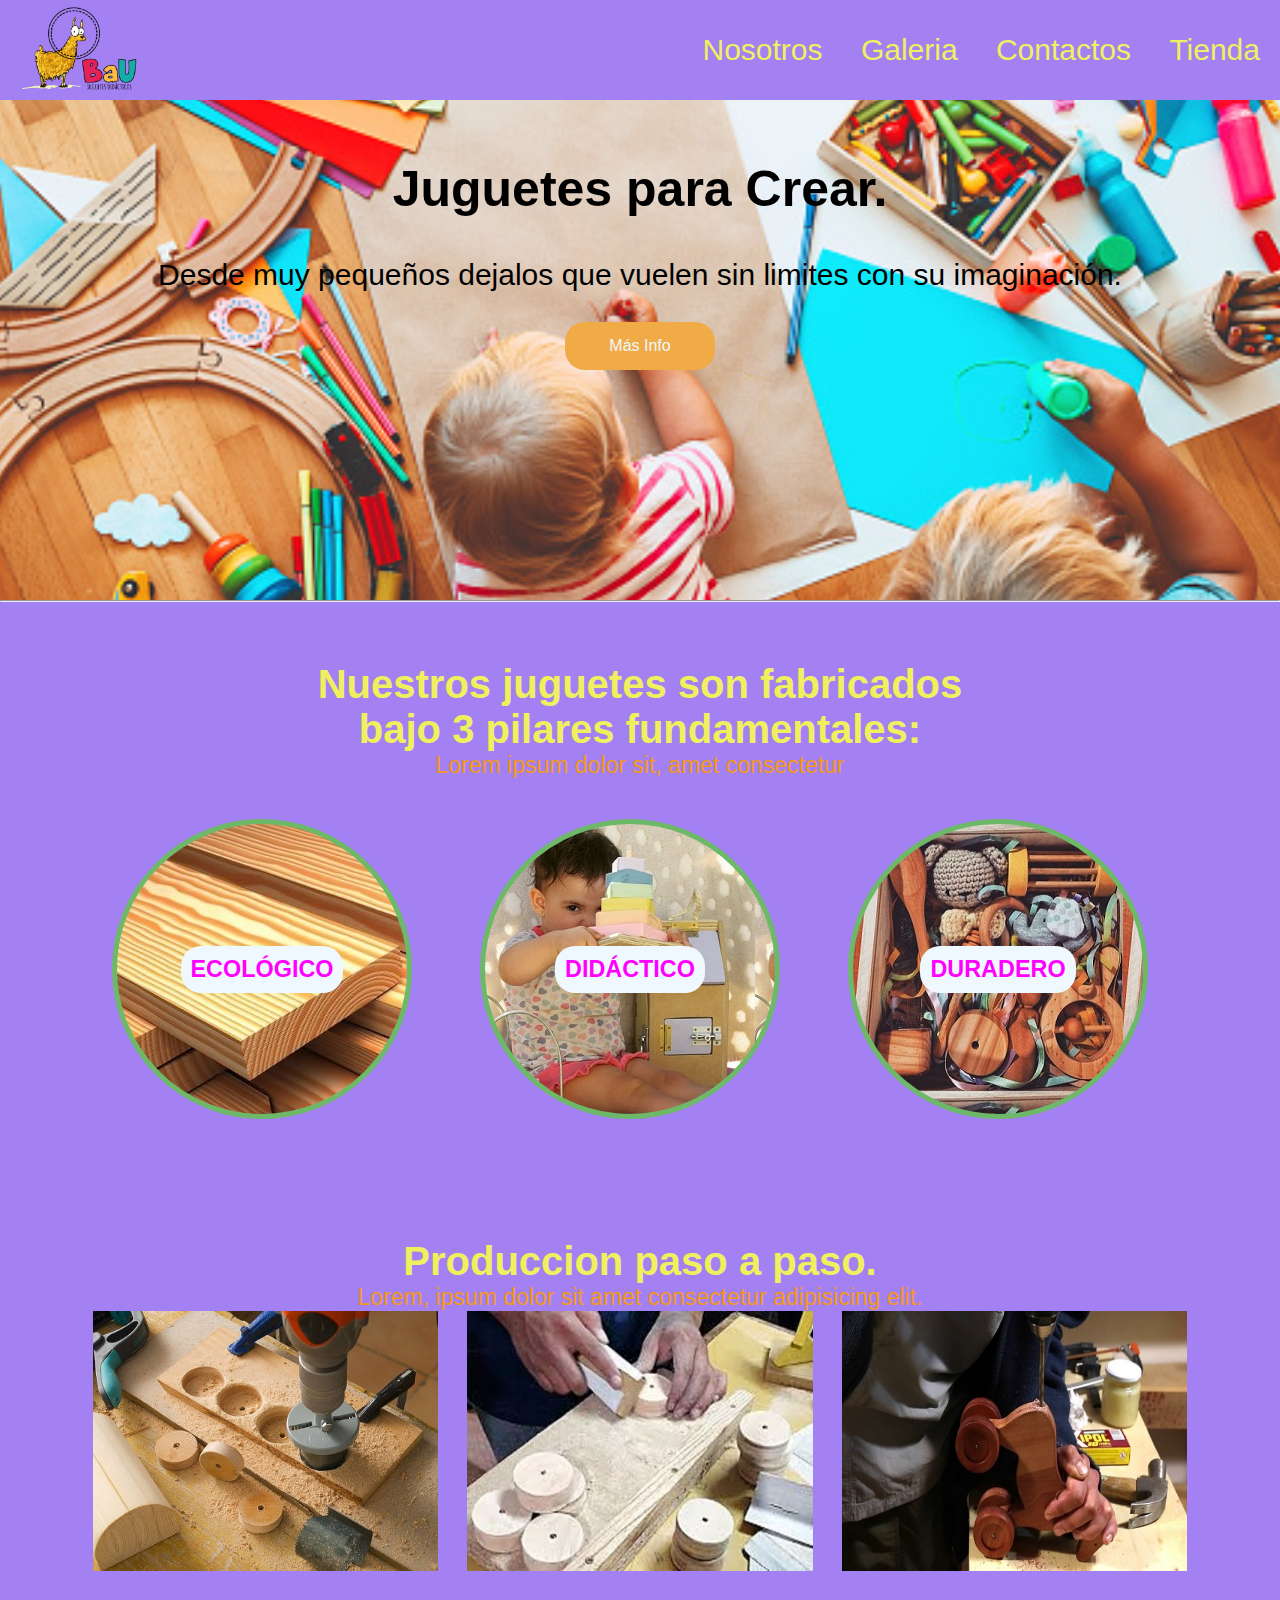
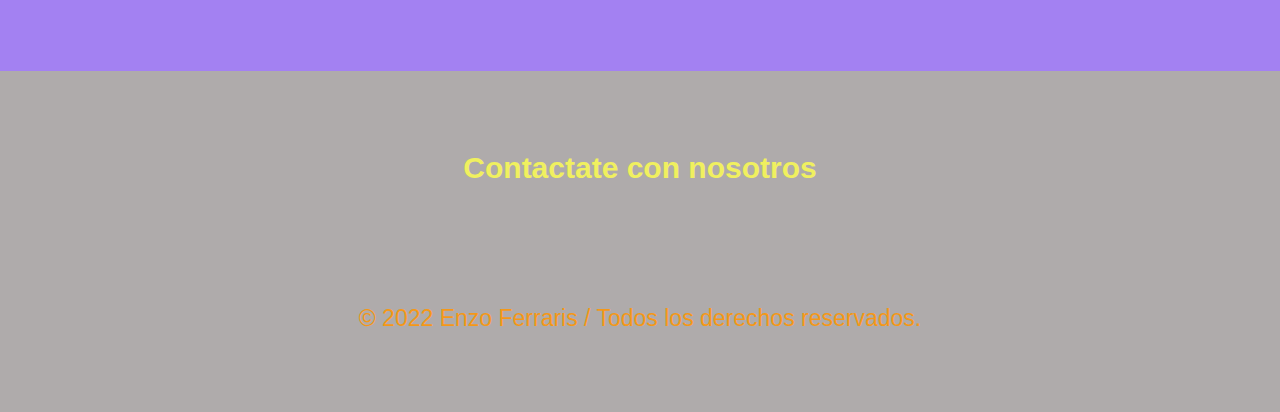
==== index.html @ 773a6ab8 "Primer Commit" ====
<!DOCTYPE html> 
<html lang="es">
<head>
  <meta charset="UTF-8">
  <meta http-equiv="X-UA-Compatible" content="IE=edge">
  <meta name="viewport" content="width=device-width, initial-scale=1.0">
  <link rel="stylesheet" href="https://cdnjs.cloudflare.com/ajax/libs/font-awesome/6.1.1/css/all.min.css" integrity="sha512-KfkfwYDsLkIlwQp6LFnl8zNdLGxu9YAA1QvwINks4PhcElQSvqcyVLLD9aMhXd13uQjoXtEKNosOWaZqXgel0g==" crossorigin="anonymous" referrerpolicy="no-referrer" />
  <link rel="stylesheet" href="paginas/estilos.css">
  <title>Bau Juguetes Didacticos</title>
</head>
<body>
  <header>
    <nav class="menu-navegacion contenedor">
      <div class="logo">
        <img src="./Imagenes/logoconnombre.png" alt="logo" class="logoSolo">
      </div>
      <div class="enlaces">
        <li>
          <a href="./paginas/nosotros.html">Nosotros</a>
        </li>
        <li>
          <a href="./paginas/galeria.html">Galeria</a>
        </li>
        <li>
          <a href="./paginas/contacto.html">Contactos</a>
        </li>
        <li>
          <a href="./paginas/tienda.html">Tienda</a>
        </li>
      </div>
    </nav>
    <section class="portada">
      <div class="conte-textos contenedor">
        <h1>Juguetes para Crear.</h1>
        <p>Desde muy pequeños dejalos que vuelen sin limites con su imaginación.</p>
        <a class="boton" href="#">Más Info</a>
      </div>
    </section>
  </header>
  <hr>
<main class="index">
  <section class="contenedor">
    <h2 class="titulo-seccion">Nuestros juguetes son fabricados</h2>
    <h2 class="titulo-seccion"> bajo 3 pilares fundamentales:</h2>
    <p class="copy">Lorem ipsum dolor sit, amet consectetur</p>
    <div class="pilares">
      <div class="ecologico">
        <h3>ECOLÓGICO</h3> 
      </div>
      <div class="didactico">
        <h3>DIDÁCTICO </h3>
      </div>
      <div class="duradero">
        <h3>DURADERO</h3>
      </div>
    </div>  
  </section>
  <section class="proyects">
    <div class="contenedor">
      <h2 class="titulo-seccion">Produccion paso a paso.</h2>
      <p class="copy">Lorem, ipsum dolor sit amet consectetur adipisicing elit. </p>
      <div class="contenedor-imagenes">
          <img src="./Imagenes/ruedasdemadera.jpg"alt="ruedas de madera">
          <img src="./Imagenes/lijado.jpg" alt="lijado de ruedas">
          <img src="./Imagenes/maxresdefault.jpg" alt="caballito barnizado">
      </div>
    </div>
  </section>
</main>

  <footer class="fondo-footer">
    <div class="contenedor">
      <h2 class="titulo-seccion2"> Contactate con nosotros</h2>
    </div>
    <div class="redes-sociales">
      <i class="fa-brands fa-facebook-square"></i>
      <i class="fa-brands fa-instagram-square"></i>
      <i class="fa-brands fa-whatsapp-square"></i>
      <i class="fa-solid fa-envelope"></i>
    </div>
    <div class="contenedor">
      <p class="copy">© 2022 Enzo Ferraris / Todos los derechos reservados.</p>
    </div>
</footer>
</body>
</html>
---- paginas/estilos.css ----
@import url('https://fonts.googleapis.com/css2?family=Roboto:wght@500&display=swap');

*{
    margin: 0%;
    padding: 0%;
    box-sizing: border-box;
}

:root{
    --colortitulos: #14AAA5;
    --colortextos: #f0f05f;
    --colorbotones: #f0aa46;
    --colorfondo: #a381f2;
    --paddingsecciones: 60px  0;
    --marginelementos: 40px;
}

body{
    font-family: "lato", 'Lucida Sans', 'Lucida Sans Regular', 'Lucida Grande', 'Lucida Sans Unicode', Geneva, Verdana, sans-serif
}

.contenedor{
    width: 90%;
    max-width: 1300px;
    margin: auto;
    overflow: hidden;
    padding: var(--paddingsecciones);
}

/* Menu */

.menu-navegacion{
    padding: 20px;
    margin: 0 20 0;
    display: flex;
    font-size: 30px;
    justify-content: space-between;
    align-items: center;
    height: 100px;
    width: auto;
    background-color:#a381f2;
}

.logo{
    height: 100px;
}

.logo img{
    display: block;
    height: 100%;
}
.enlaces li{
    list-style: none;
    display: inline-block;
    
}

.enlaces a{
    text-decoration: none;
    color: #f0f05f;
    padding-left: 30px;
}

/* Portada*/

.portada{
    height: 500px;
    background-color: #a381f2;
    background-image: url(../Imagenes/niños\ portada.jpg);
    background-position: center;
    background-size: cover;
    background-attachment: fixed;
    text-align: center;
}

.contenedor-textos{
    padding: 0;
    height: 100%;
    display: flex;
    flex-direction: column;
    align-items: center;
    justify-content: center;
    color: aliceblue;
}

.portada h1{
    font-size: 50px;
    font-weight: 700;
    margin-bottom: 40px;
}

.portada p{
    font-size: 30px;
    font-weight: 400;
    margin-bottom: 30px;
}

.boton{
    width: 150px;
    display: block;
    margin: 0 auto;
    padding: 15px 0;
    background: var(--colorbotones);
    color: aliceblue;
    text-decoration: none;
    border-radius: 20px;
    align-content: center;
}
/* Main */

.index{
    background-color: #a381f2;
}

.titulo-seccion{
    text-align: center;
    font-size: 40px;
    color: var(--colortextos);
}

.copy{
    text-align: center;
    font-size: 23px;
    color: #f59817;
    margin: 20 0;
}

.pilares{

    padding-top: var(--marginelementos);
    display: flex;
    justify-content: space-evenly;
    flex-wrap: wrap;
}
.ecologico{
    float: left;
    margin-right: 20px;
    font-size: 20px;
    background-image: url(../Imagenes/madera.jpg);
    width: 300px;
    height:300px;
    border-radius: 155px;
    border: 5px solid #6eb969;
    display:flex ;
    align-items: center;
    justify-content: center;
}
.ecologico h3{
    color: fuchsia;
    background-color: aliceblue;
    border-radius: 20px;
    padding: 10px 10px;


}

.didactico{
    float: left;
    margin-right: 20px;
    font-size: 20px;
    background-image: url(../Imagenes/didacticos.jpeg);
    width: 300px;
    height: 300px;
    border-radius: 155px;
    border:  5px solid #6eb969;
    display:flex ;
    align-items: center;
    justify-content: center;
}
.didactico h3{
    color: fuchsia;
    background-color: aliceblue;
    border-radius: 20px;
    padding: 10px 10px;
}

.duradero{
    float: left;
    margin-right: 20px;
    font-size: 20px;
    background-image: url(../Imagenes/Juguetes.jpeg);
    width: 300px;
    height:300px;
    border-radius: 155px;
    border: 5px solid #6eb969;
    display:flex ;
    align-items: center;
    justify-content: center;
}
.duradero h3{
    color: fuchsia;
    background-color: aliceblue;
    border-radius: 20px;
    padding: 10px 10px;
}

.proyects{
    background: #a381f2;
}
.contenedor-imagenes{
    display: flex;
    justify-content: space-evenly;
    flex-wrap: wrap;
}
.contenedor-imagenes img{
    display: block;
    width: 30%;
    box-shadow: 0 0 8px rgb(0, 0, .4),;
    margin-bottom: var(--marginelementos) ;
}

/*Nosotros*/

.main2{
    justify-content: center;
    background-color: #14AAA5;
}
imagen-main2{
    align-items: center;
    justify-content: center;
}

/* Galeria Grid*/

h1{
    font-size: 60px;
    text-align: center;
}
.galeria{
    background-color: #6eb969;
    font-size: 3rem;
}
.grid-item{
    display: flex;
    align-items: center;
    justify-content: center;
    background-color: #5a7891;
    border-radius: 4px;
    transition: transform 0.3s ease-in-out;
    background-size: cover;
    background-position: center;
    background-repeat: no-repeat;
}

.grid-item:hover{
    filter: opacity(0.9);
    transform: scale(1.04);
}
.grid-container{
    display: grid;
    grid-template-columns: repeat(auto-fill, minmax(200px, 1fr));
    grid-auto-rows: minmax(200px, auto);
    gap: 20px;
    padding: 20px;
    grid-auto-flow: dense;
}
@media screen and (max-width: 600px) {
    h1{
        font-size: 30px;
    }
    .tall {
        grid-row: span 2;
    }
    
    .wide {
        grid-column: span 2;
    }
}

/*Footer*/

.fondo-footer{
    background-color: #afabab;
    margin: 0;
    padding: 20px;;
}
.titulo-seccion2{
    text-align: center;
    font-size: 30px;
    color: var(--colortextos);
}

.redes-sociales{
    display: flex;
    justify-content: center;
}
.redes-sociales i{
    font-size: 30px;
    padding: 0 20px;
}

.derechos{
    color: #f0f05f;
}

.imgRedondaG{
    width: 360px;
    height: 360px;
    border-radius: 75px;
    border: 5px solid #6eb969;
}
@media screen and (max-width:340px){
    .menu-navegacion{
        flex-direction: column;
        height: 180px;
        justify-content: space-evenly;
    }
    .portada h1{
        font-size: 35px ;
    }
    .portada p{
        font-size: 20px;
    }
    .ecologico{
        margin-bottom: 30px;
    }
    .didactico{
        margin-bottom: 30px;
    }
    .contenedor-imagenes img{
        width: 90%;
    }
    .copy{
        margin-bottom: 40px ;
    }
}

/*Historia*/

.historia{
    text-align: justify;
    font-size: xx-large ;
    margin: 50px;
}
label {
    display:block;
    margin-top:20px;
    letter-spacing:1px;
}
.principal {
    display:block;
    margin:0 auto;
    width:510px;
    color: #666666;
    font-family: 'Lucida Sans', 'Lucida Sans Regular', 'Lucida Grande', 'Lucida Sans Unicode', Geneva, Verdana, sans-serif;
}
form {
    margin:0 auto;
    width:400px;
}

input, textarea {
    width:380px;
    height:27px;
    background:#5a7891;
    border:2px solid #e61e5a ;
    padding:10px;
    margin-top:5px;
    font-size:10px;
    color: #f0aa46;
}
textarea {
    height:150px;
}
#submit {
    width:85px;
    height:35px;
    border:none;
    margin-top:20px;
    
}
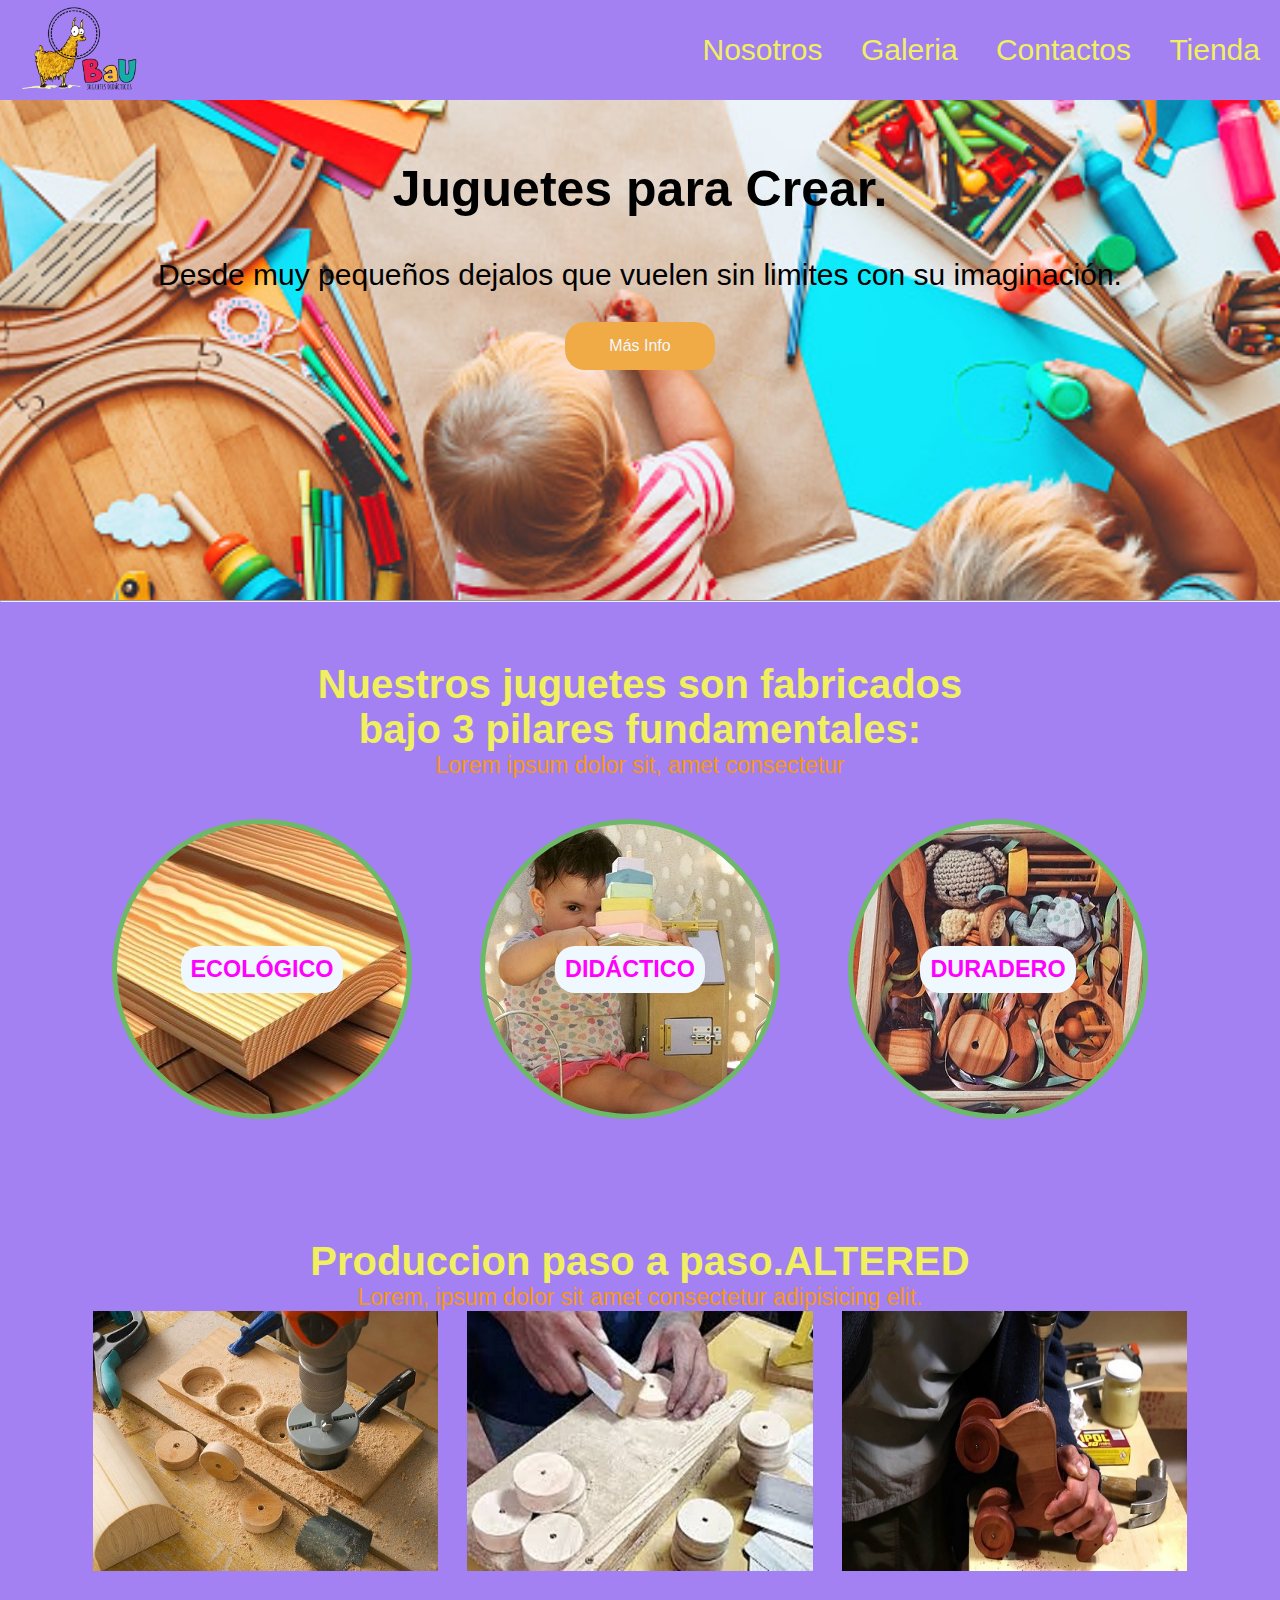
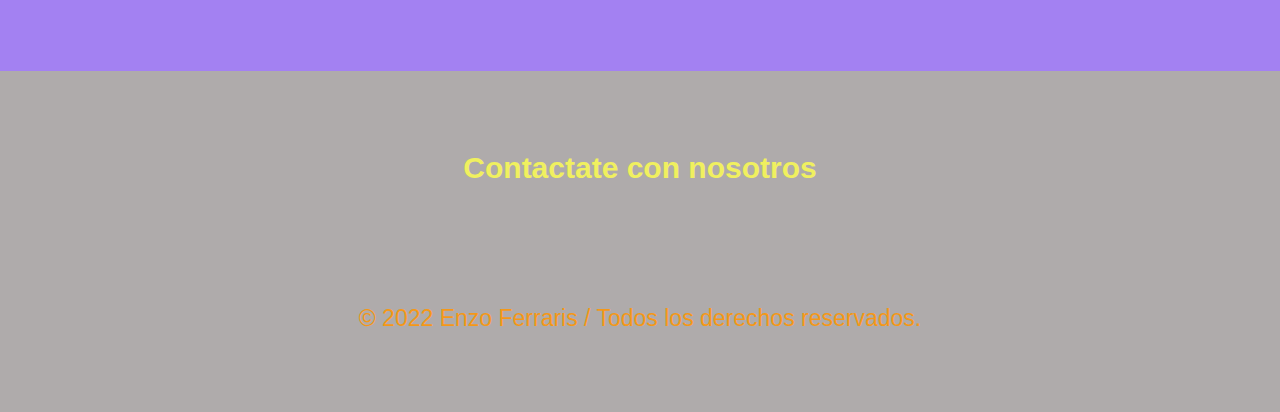
==== commit 4d788683: "Index alterado prueba" ====
--- a/index.html
+++ b/index.html
@@ -57,7 +57,7 @@
   </section>
   <section class="proyects">
     <div class="contenedor">
-      <h2 class="titulo-seccion">Produccion paso a paso.</h2>
+      <h2 class="titulo-seccion">Produccion paso a paso.ALTERED</h2>
       <p class="copy">Lorem, ipsum dolor sit amet consectetur adipisicing elit. </p>
       <div class="contenedor-imagenes">
           <img src="./Imagenes/ruedasdemadera.jpg"alt="ruedas de madera">
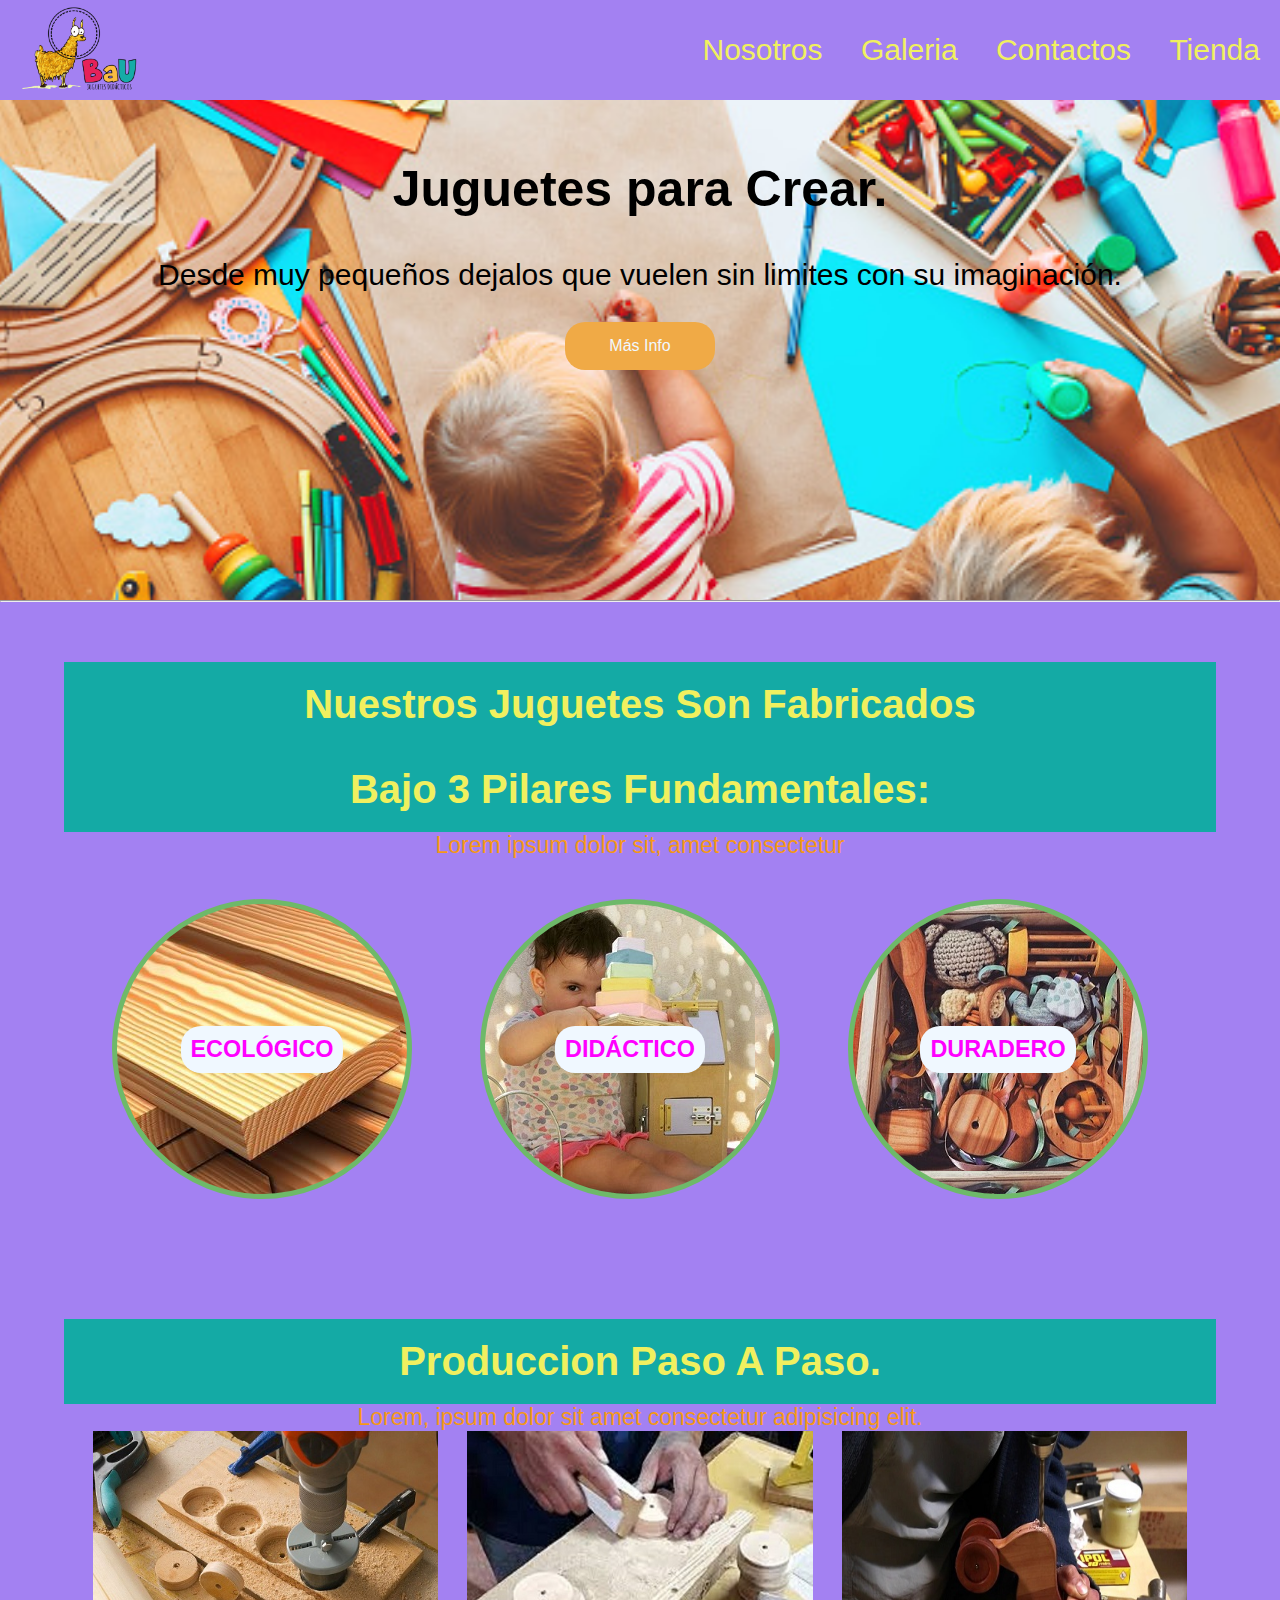
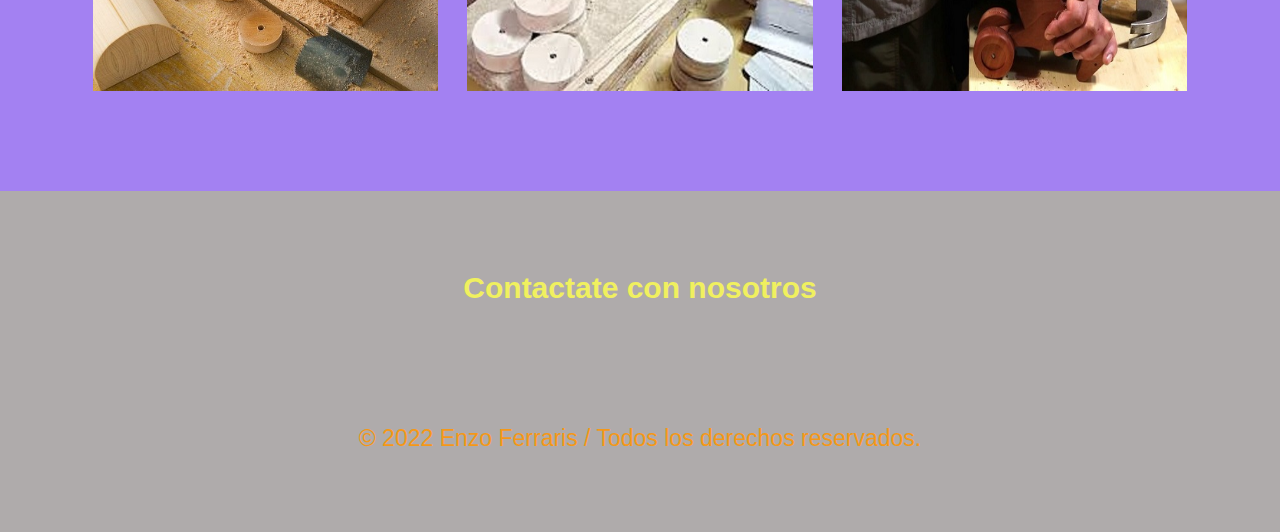
==== commit cd43d031: "modifico pag nosotros" ====
--- a/index.html
+++ b/index.html
@@ -57,7 +57,7 @@
   </section>
   <section class="proyects">
     <div class="contenedor">
-      <h2 class="titulo-seccion">Produccion paso a paso.ALTERED</h2>
+      <h2 class="titulo-seccion">Produccion paso a paso.</h2>
       <p class="copy">Lorem, ipsum dolor sit amet consectetur adipisicing elit. </p>
       <div class="contenedor-imagenes">
           <img src="./Imagenes/ruedasdemadera.jpg"alt="ruedas de madera">
@@ -70,7 +70,7 @@
 
   <footer class="fondo-footer">
     <div class="contenedor">
-      <h2 class="titulo-seccion2"> Contactate con nosotros</h2>
+      <h3 class="titulo-seccion2"> Contactate con nosotros</h3>
     </div>
     <div class="redes-sociales">
       <i class="fa-brands fa-facebook-square"></i>
--- a/paginas/estilos.css
+++ b/paginas/estilos.css
@@ -144,16 +144,17 @@
     display:flex ;
     align-items: center;
     justify-content: center;
+    transition: transform .3s;
 }
 .ecologico h3{
     color: fuchsia;
     background-color: aliceblue;
     border-radius: 20px;
     padding: 10px 10px;
-
-
-}
-
+}
+.ecologico :hover{
+    transform:scale(1.5)
+}
 .didactico{
     float: left;
     margin-right: 20px;
@@ -166,6 +167,7 @@
     display:flex ;
     align-items: center;
     justify-content: center;
+    transition: transform .3s;
 }
 .didactico h3{
     color: fuchsia;
@@ -173,7 +175,9 @@
     border-radius: 20px;
     padding: 10px 10px;
 }
-
+.didactico :hover{
+    transform:scale(1.5)
+}
 .duradero{
     float: left;
     margin-right: 20px;
@@ -186,6 +190,7 @@
     display:flex ;
     align-items: center;
     justify-content: center;
+    transition: transform .3s;
 }
 .duradero h3{
     color: fuchsia;
@@ -194,6 +199,10 @@
     padding: 10px 10px;
 }
 
+.duradero :hover{
+    transform:scale(1.5)
+}
+
 .proyects{
     background: #a381f2;
 }
@@ -212,16 +221,31 @@
 /*Nosotros*/
 
 .main2{
-    justify-content: center;
     background-color: #14AAA5;
 }
-imagen-main2{
-    align-items: center;
-    justify-content: center;
+h2{
+    text-align: center;
+    background-color: #14AAA5;
+    color: green;
+    text-transform: capitalize;
+    padding: 20px;
+    margin-bottom: 0;
+}
+.nosotros{
+    height: 500px;
+    width: 100%;
+    background-color: #6eb969;
+}
+
+.nizquierda{
+
+}
+
+.nderecha{
+    background-image: url(../Imagenes/caja\ arcoiris.jpeg);
 }
 
 /* Galeria Grid*/
-
 h1{
     font-size: 60px;
     text-align: center;
@@ -254,7 +278,7 @@
     padding: 20px;
     grid-auto-flow: dense;
 }
-@media screen and (max-width: 600px) {
+@media screen and (max-width:800px) {
     h1{
         font-size: 30px;
     }
@@ -299,7 +323,7 @@
     border-radius: 75px;
     border: 5px solid #6eb969;
 }
-@media screen and (max-width:340px){
+@media screen and (max-width:800px){
     .menu-navegacion{
         flex-direction: column;
         height: 180px;
